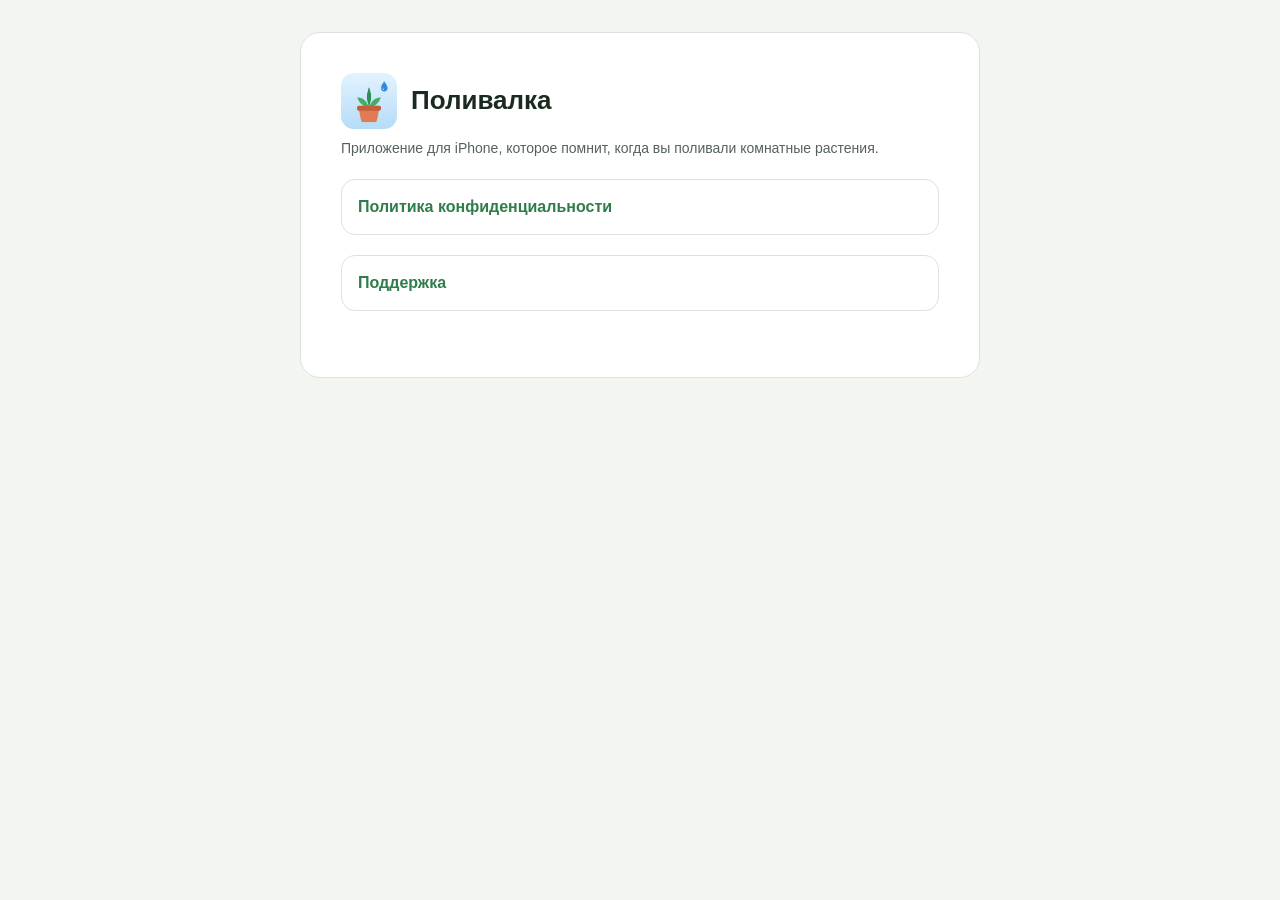
==== index.html @ e16aa559 "feat: политика конфиденциальности и страница поддержки Поливалки Co-Authored-By: Claude Opus 5.5 <no" ====
<!doctype html>
<html lang="ru">
<head>
  <meta charset="utf-8">
  <meta name="viewport" content="width=device-width, initial-scale=1, viewport-fit=cover">
  <title>Поливалка</title>
  <meta name="description" content="Поливалка — приложение для iPhone, которое помнит, когда вы поливали комнатные растения.">
  <link rel="icon" href="icon.png">
  <link rel="stylesheet" href="style.css">
</head>
<body>
<main>
  <header>
    <img src="icon.png" alt="">
    <h1>Поливалка</h1>
  </header>
  <p class="meta">Приложение для iPhone, которое помнит, когда вы поливали комнатные растения.</p>
  <ul class="links">
    <li><a href="privacy/">Политика конфиденциальности</a></li>
    <li><a href="support/">Поддержка</a></li>
  </ul>
</main>
</body>
</html>
---- style.css ----
:root {
  --bg: #f2f5f0;
  --card: #ffffff;
  --fg: #1b2a1e;
  --muted: #55625a;
  --line: #dce3da;
  --accent: #2f7d4a;
  color-scheme: light;
}
@media (prefers-color-scheme: dark) {
  :root {
    --bg: #0f1511;
    --card: #1a221c;
    --fg: #e6eee7;
    --muted: #a4b2a8;
    --line: #2c3a30;
    --accent: #6fcf8f;
    color-scheme: dark;
  }
}
* { box-sizing: border-box; }
body {
  margin: 0;
  background: var(--bg);
  color: var(--fg);
  font: 16px/1.6 -apple-system, BlinkMacSystemFont, "Segoe UI", Roboto, "Helvetica Neue", Arial, sans-serif;
  padding: 32px max(16px, env(safe-area-inset-left)) 48px max(16px, env(safe-area-inset-right));
}
main {
  max-width: 680px;
  margin: 0 auto;
  background: var(--card);
  border: 1px solid var(--line);
  border-radius: 20px;
  padding: clamp(20px, 5vw, 40px);
}
header { display: flex; align-items: center; gap: 14px; margin-bottom: 8px; }
header img { width: 56px; height: 56px; border-radius: 13px; flex: none; }
h1 { font-size: 26px; line-height: 1.2; margin: 0; text-wrap: balance; }
h2 { font-size: 18px; margin: 28px 0 6px; }
p, li { margin: 0 0 10px; }
ul { padding-left: 22px; }
.meta { color: var(--muted); font-size: 14px; margin: 0 0 20px; }
a { color: var(--accent); }
hr { border: 0; border-top: 1px solid var(--line); margin: 32px 0 20px; }
.en { color: var(--muted); font-size: 15px; }
.links { display: grid; gap: 10px; padding: 0; list-style: none; }
.links a {
  display: block;
  padding: 14px 16px;
  border: 1px solid var(--line);
  border-radius: 14px;
  text-decoration: none;
  font-weight: 600;
}
.email { user-select: all; font-weight: 600; }
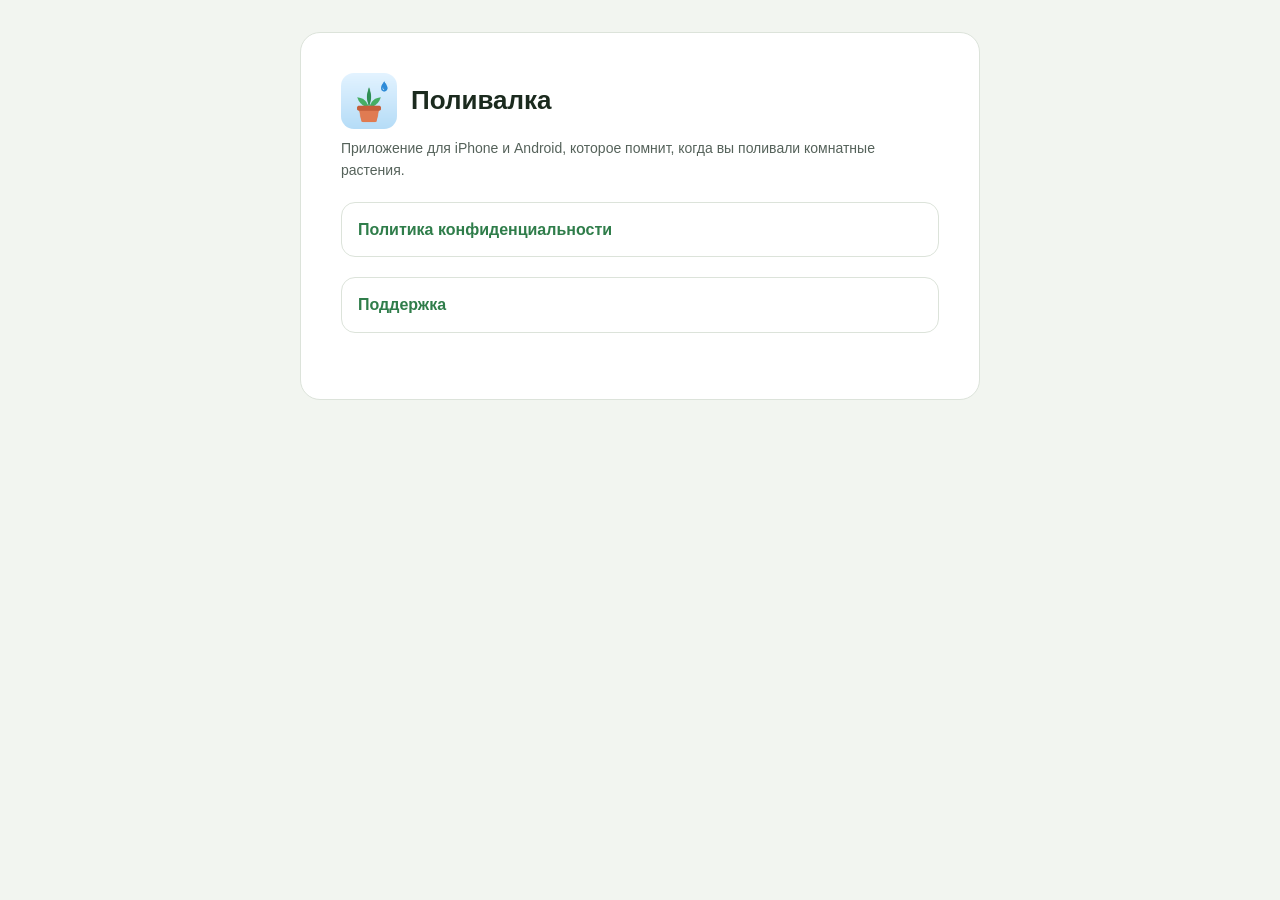
==== commit a7f0153f: "docs: политика и поддержка — версия для Android Политика: резервная копия Google, Google Диск, систе" ====
--- a/index.html
+++ b/index.html
@@ -4,7 +4,7 @@
   <meta charset="utf-8">
   <meta name="viewport" content="width=device-width, initial-scale=1, viewport-fit=cover">
   <title>Поливалка</title>
-  <meta name="description" content="Поливалка — приложение для iPhone, которое помнит, когда вы поливали комнатные растения.">
+  <meta name="description" content="Поливалка — приложение для iPhone и Android, которое помнит, когда вы поливали комнатные растения.">
   <link rel="icon" href="icon.png">
   <link rel="stylesheet" href="style.css">
 </head>
@@ -14,7 +14,7 @@
     <img src="icon.png" alt="">
     <h1>Поливалка</h1>
   </header>
-  <p class="meta">Приложение для iPhone, которое помнит, когда вы поливали комнатные растения.</p>
+  <p class="meta">Приложение для iPhone и Android, которое помнит, когда вы поливали комнатные растения.</p>
   <ul class="links">
     <li><a href="privacy/">Политика конфиденциальности</a></li>
     <li><a href="support/">Поддержка</a></li>
